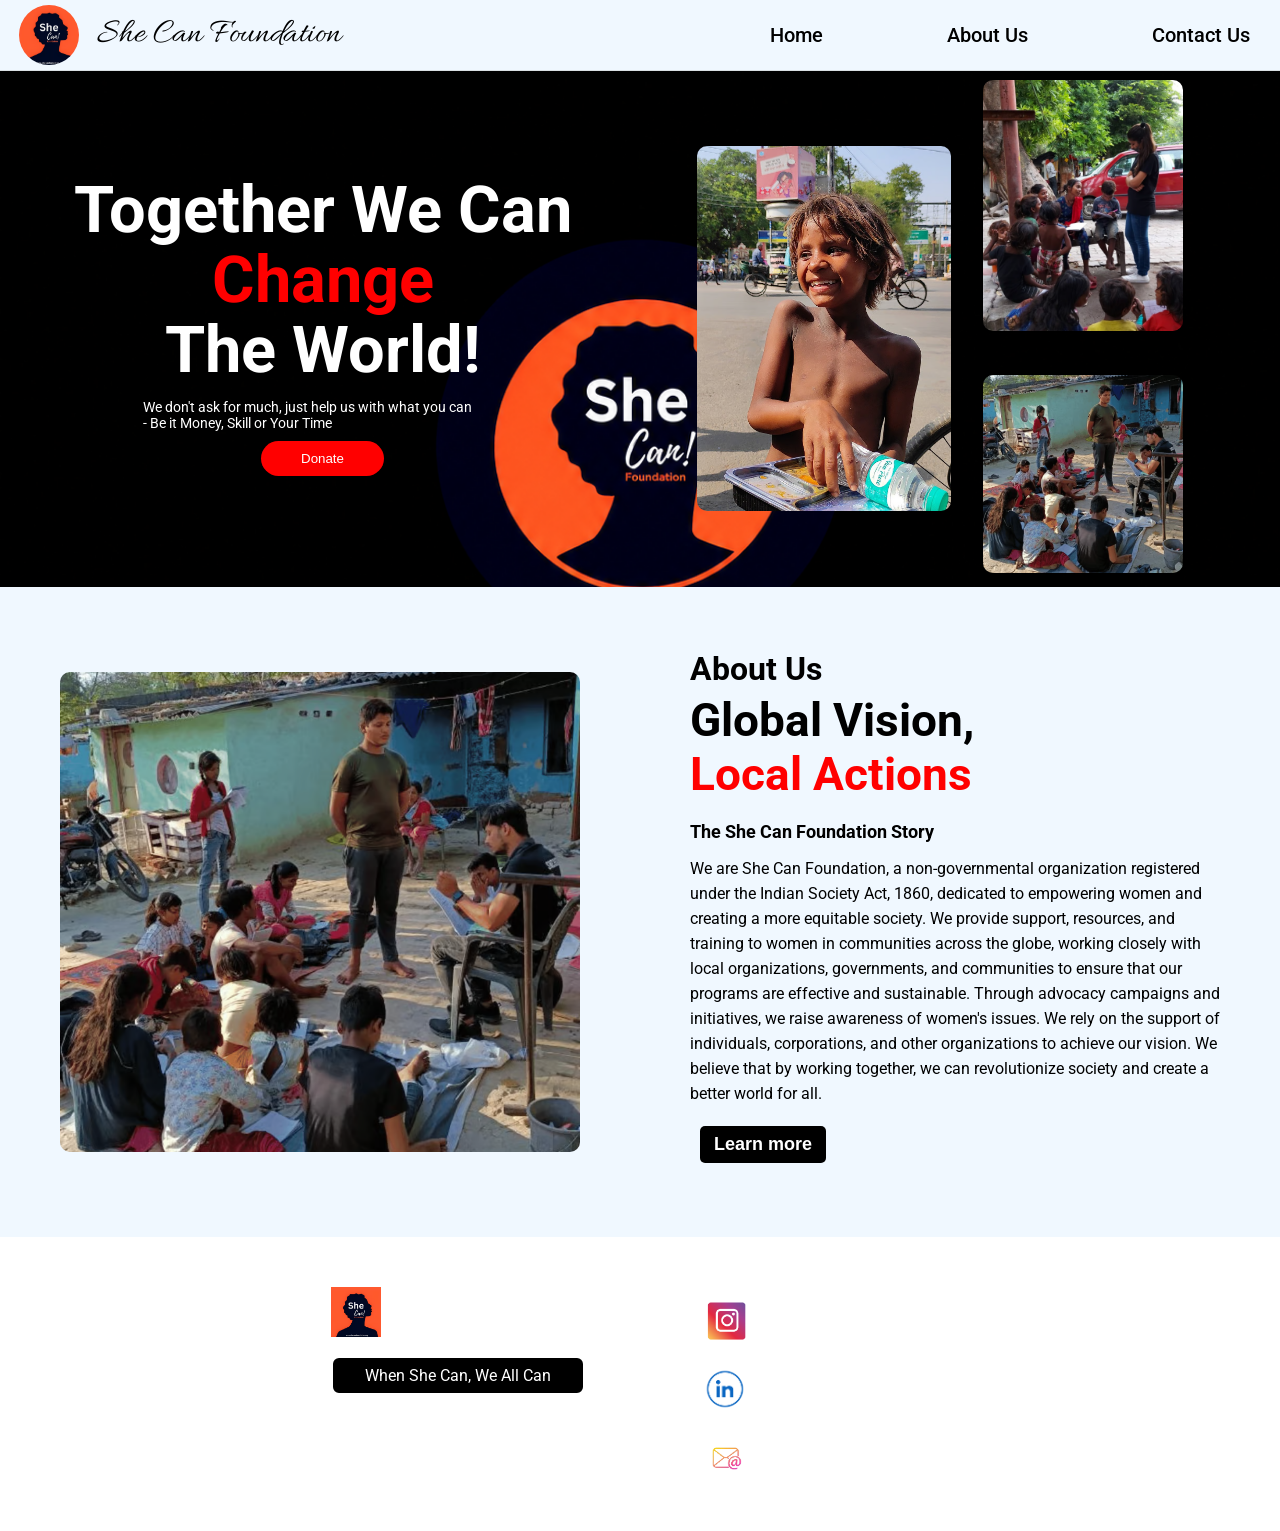
==== index.html @ 6b631140 "Update Website" ====
<!DOCTYPE html>
<html>
  <head>
    <title>She Can Foundation</title>
    <meta name="viewport" content="width=device-width, initial-scale=1.0">
    <link rel="preconnect" href="https://fonts.googleapis.com">
    <link rel="preconnect" href="https://fonts.gstatic.com" crossorigin>
    <link href="https://fonts.googleapis.com/css2?family=Allura&family=Edu+NSW+ACT+Cursive:wght@400..700&family=Roboto:ital,wght@0,100..900;1,100..900&display=swap" rel="stylesheet">
    <link rel="preconnect" href="https://fonts.googleapis.com">
    <link rel="preconnect" href="https://fonts.gstatic.com" crossorigin>
    <link href="https://fonts.googleapis.com/css2?family=Allura&family=Edu+NSW+ACT+Cursive:wght@400..700&family=Roboto:ital,wght@0,100..900;1,100..900&family=Satisfy&display=swap" rel="stylesheet">
    <link rel="stylesheet" href="assets/styles/header.css">
    <link rel="stylesheet" href="assets/styles/general.css">
    <link rel="stylesheet" href="assets/styles/introduction.css">
    <link rel="stylesheet" href="assets/styles/about.css">
    <link rel="stylesheet" href="assets/styles/footer.css">
  </head>
  <body>
    <header class="header">
      <div class="header-left-section">
        <div class="main-ngo-logo">
          <img class="main-logo" src="assets/logos/ngo-logo.png">
        </div>
        <div class="name-section">
          <p class="name">
            She Can Foundation
          </p>
        </div>
      </div>
      <div class="navigation">
        <a class="home-option" href="#home">
          Home
        </a>
        <a class="about-option" href="#about">
          About Us
        </a>
        <a class="contact-option" href="#contact">
          Contact Us
        </a>
      </div>
    </header>
    <div class="heading-section" id="home">
      <div class="left-section">
        <div class="intro">Together We Can <span style="color: red;">Change</span><br>The World!</div>
        <div class="intro-content">We don't ask for much, just help us with what you can<br>- Be it Money, Skill or Your Time</div>
        <div class="donate-button-section">
          <button class="donate-button">Donate</button>
        </div>
      </div>
      <div class="right-section">
        <div class="image-section-1">
          <img class="first-image" src="assets/images/image1.png">
        </div>
        <dic class="image-section-2">
          <div class="image-1">
            <img class="second-image" src="assets/images/image2.png">
          </div>
          <div class="image-2">
            <img class="third-image" src="assets/images/image3.png">
          </div>
        </div>
      </div>
    </div>
    <div class="about-section" id="about">
      <div class="about-info-container">
        <div class="about-left-section">
          <img class="about-image" src="assets/images/image3.png">
        </div>
        <div class="about-right-section">
          <div class="about-us">About Us</div>
          <h1 class="about-us-intro">Global Vision,<br><span style="color: red;">Local Actions</span></h1>
          <p class="story-title-section">The She Can Foundation Story</p>
          <p class="about-us-content">We are She Can Foundation, a non-governmental organization registered under the Indian Society Act, 1860, dedicated to empowering women and creating a more equitable society. We provide support, resources, and training to women in communities across the globe, working closely with local organizations, governments, and communities to ensure that our programs are effective and sustainable. Through advocacy campaigns and initiatives, we raise awareness of women's issues. We rely on the support of individuals, corporations, and other organizations to achieve our vision. We believe that by working together, we can revolutionize society and create a better world for all.</p>
          <div class="learn-more-section">
            <button class="learn-more-button">Learn more</button>
          </div>
        </div>
      </div>
    </div>
    <footer class="footer-container">
      <div class="footer">
        <div class="footer-left-section">
          <div class="ngo">
            <div class="logo-section"><img class="NGO-logo" src="assets/logos/ngo-logo.png"></div>
            <div class="ngo-name-section">She Can Foundation</div>
          </div>
          <div class="ngo-tag">
            <p class="ngo-tag-line">When She Can, We All Can</p>
          </div>
          <div class="contact-section">
            <p class="contact-text">Get In Touch</p>
            <p class="contact-info"><strong>Contact:</strong> +91 0000011111</p>
          </div>
        </div>
        <div class="footer-right-section">
          <div class="specific-link-container">
            <div class="link-icons">
              <img class="icons" src="assets/logos/instagram.png">
            </div>
            <a class="link" href="https://www.instagram.com/shecanfoundation.ngo/" target="_blank">Instagram</a>
          </div>
          <div class="specific-link-container">
            <div class="link-icons">
              <img class="icons" src="assets/logos/linkedin.png">
            </div>
            <a class="link" href="https://www.linkedin.com/company/shecanfoundation/" target="_blank">LinkedIn</a>
          </div>
          <div class="specific-link-container">
            <div class="link-icons">
              <img class="icons" src="assets/logos/email.png">
            </div>
            <p class="link" >president@shecanfoundation.org</p>
          </div>
        </div>
      </div>
    </footer>
  </body>
</html>
---- assets/styles/header.css ----
.header {
  background-color: aliceblue;
  display: flex;
  justify-content: space-between;
  align-items: center;
  height: 70px;
  position: fixed;
  z-index: 100;
  border-bottom-style: solid;
  border-bottom-width: 1px;
  border-bottom-color: rgb(218, 224, 228);
  top: 0;
  left: 0;
  right: 0;
}

.header-left-section {
  display: flex;
  flex-direction: row;
  width: 100%;
  max-width: 350px;
  align-items: center;
  justify-content: space-evenly;
  flex-shrink: 0;
  margin-left: 10px;
}

.main-ngo-logo {
  width: 60px;
  margin-top: 4px;
}

.main-logo {
  width: 100%;
  border-radius: 50px;
}

.navigation {
  width: 100%;
  max-width: 500px;
  display: flex;
  justify-content: space-between;
  align-items: center;
  vertical-align: center;
  margin-right: 20px;
  flex-shrink: 0;
}

@media (max-width: 768px) {
  .header {
    flex-direction: column;
    height: auto;
    padding: 10px;
  }
  
  

  .header-left-section {
    width: auto;
  }

  .navigation {
    margin: 10px 0;
  }
}

@media (max-width: 768px) {
  .navigation {
    width: auto;
    gap: 15px;
  }

  .name {
    font-size: 24px;
  }
}

.name-section {
  display: flex;
  align-items: center;
  justify-content: center;
  padding-left: 10px;
  padding-right: 10px;
}

.name {
  font-size: 35px;
  font-family: "Allura";
  font-weight: 400;
  text-align: center;
  cursor: pointer;
}

.name:hover {
  color: rgb(240, 12, 12);
}

.home-option,
.about-option,
.contact-option {
  font-size: 20px;
  font-weight: 500;
  padding-left: 10px;
  padding-right: 10px;
  text-decoration: none;
  color: black;
  transition: background-color 0.15s, color 0.15s, border-radius 0.15s, padding 0.15s;
  cursor: pointer;
}

.home-option:hover,
.about-option:hover,
.contact-option:hover {
  background-color: red;
  color: white;
  border-radius: 5px;
  padding: 4px 10px;
}
---- assets/styles/general.css ----
body {
  font-family: Roboto, Arial;
  margin: 0;
  height: 1000px;
  margin-top: 70px;
  background-image: url(../background/background.jpg);
  background-repeat: no-repeat;
  background-position: center;
  background-attachment: fixed;
  background-size: cover;
}

a {
  margin: 0;
}

@media (max-width: 520px) {
  body {
    margin-top: 100px;
  }
}

p {
  margin-top: 0;
  margin-bottom: 0;
}
---- assets/styles/introduction.css ----
.heading-section {
  display: grid;
  grid-template-columns: 1fr 1fr;
  column-gap: 50px;
}

.left-section {
  display: flex;
  flex-direction: column;
  align-items: center;
  justify-content: center;
  padding-top: 40px;
  padding-bottom: 35px;
}
.right-section {
  display: flex;
  flex-direction: row;
  margin-right: -20px;
}

.intro {
  margin-left: 30px;
  font-family: Roboto, Arial;
  font-size: 65px;
  color: white;
  font-weight: bold;
  line-height: 70px;
  text-align: center;
}
@media (max-width: 768px) {
  .heading-section {
    max-width: 500px;
  }
  
  .intro {
    align-items: center;
    font-size: 36px;
    max-width: 280px;
  }
}

.intro-content {
  font-size: 14px;
  color: white;
  margin-top: 14px;
  margin-bottom: 0px;
}

.donate-button-section {
  display: flex;
  margin-top: 10px;
  margin-bottom: 10px;
  margin-left: 30px;
}

.donate-button {
  background-color: red;
  color: white;
  font-weight: 500;
  padding: 10px 40px;
  border: none;
  border-radius: 20px;
  transition: background-color 0.15s, color 0.15s, box-shadow 0.15s, margin-left 0.15s, margin-right 0.15s, padding-left 0.15s, padding-right 0.15s, opactity 0.15s;
  cursor: pointer;
}

.donate-button:hover {
  background-color: white;
  font-weight: bold;
  color: black;
  box-shadow: 0px 0px 3px rgba(0, 0, 0, 0.3);
  margin-left: -10px;
  margin-right: -10px;
  padding-left: 50px;
  padding-right: 50px;
}

.donate-button:active {
  opacity: 0.4;
  color: black;
}

.image-section-1 {
  display: flex;
  flex: 1;
  justify-content: center;
  align-items: center;
  padding-top: 30px;
  padding-bottom: 30px;
  width: 350px;
}

.first-image {
  width: 80%;
  border-radius: 10px;
  transition: margin 0.2s;
}

.first-image:hover {
  margin-bottom: 20px;
  margin-top: -20px;
  margin-left: 15px;
  margin-right: -15px;
}

.image-section-2 {
  flex: 1;
  display: flex;
  flex-direction: column;
  justify-content: center;
  padding: 10px 0px;
}

.image-1,
.image-2 {
  width: 100%;
  max-width: 200px;
}

img {
  max-width: 100%;
  height: auto;
}

.image-1 {
  flex: 1;
  margin-bottom: 40px;
}

.second-image {
  width: 100%;
  border-radius: 10px;
  transition: margin 0.2s;
}

.second-image:hover {
  margin-right: 10px;
  margin-left: -10px;
  margin-top: -15px;
  margin-bottom: 15px;
}

.image-2 {
  flex: 1;
  width: 200px;
}

.third-image {
  width: 100%;
  border-radius: 10px;
  transition: margin 0.2s;
}

.third-image:hover {
  margin-right: -10px;
  margin-left: 10px;
  margin-top: -15px;
  margin-bottom: 15px;
}

@media (max-width: 768px) {
  .heading-section {
    grid-template-columns: 1fr;
    text-align: center;
  }

  .right-section {
    display: flex;
    justify-content: center;
    align-items: center;
    margin-right: 0;
  }

  .intro {
    font-size: 40px;
    line-height: 50px;
    margin-left: 0;
  }
}

@media (max-width: 768px) {
  .image-section-1 {
    width: 250px;
  }

  .image-1,
  .image-2 {
    width: 150px;
    margin-left: 30px;
  }
}
---- assets/styles/about.css ----
.about-section {
  background-color: aliceblue;
  display: flex;
  justify-content: space-around;
  align-items: center;
  min-height: 650px;
  height: auto;
}

.learn-more-section {
  margin-top: 20px;
  margin-bottom: 10px;
  margin-left: 10px;
  margin-right: -10px;
}

.learn-more-button {
  font-size: 18px;
  font-weight: bold;
}

.learn-more-button {
  background-color: black;
  color: white;
  padding: 8px 14px;
  border: none;
  border-radius: 5px;
  transition: background-color 0.15s, color 0.15s, padding 0.15s, margin 0.15s, border-style 0.15s, box-shadow 0.15s, border-width 0.15s, opacity 0.15s;
  cursor: pointer;
}

.learn-more-button:hover {
  background-color: white;
  color: black;
  padding-left: 24px;
  padding-right: 24px;
  margin-left: -10px;
  margin-right: -10px;
  border-style: solid;
  border-width: 1px;
  box-shadow: 4px 4px 3px rgba(0, 0, 0, 0.15);
}

.learn-more-button:active {
  margin-left: 1px;
  margin-top: 2px;
  box-shadow:none;
  opacity: 0.5;
}

.about-info-container {
  display: grid;
  grid-template-columns: 1fr 1fr;
  column-gap: 20px;
  padding: 20px;
}

@media (max-width: 768px) {
  .about-info-container {
    grid-template-columns: 1fr;
  }

  .about-section {
    height: auto;
  }

  .about-right-section {
    max-width: 100%;
    min-width: 0;
  }

  .about-us-intro {
    font-size: 32px;
  }
}

.about-left-section {
  display: flex;
  justify-content: center;
  align-items: center;
  padding: 40px 40px;
  margin-right: 10px;
}

.about-image {
  width: 100%;
  max-width: 100%;
  min-width: 0;
  height: 480px;
  object-fit: cover;
  object-position: top;
  border-radius: 10px;
  flex-shrink: 0;
  transition: margin 0.15s, box-shadow 0.15s;
}

.about-image:hover {
  margin-top: -25px;
  margin-bottom: 25px;
  box-shadow: -10px 10px 2px rgba(0, 0, 0, 0.25);
}

.about-right-section {
  padding: 20px 24px;
}

.about-right-section {
  width: 100%;
  max-width: 100%;
  min-width: 0;
  box-sizing: border-box;
  padding: 40px 40px;
}

@media (max-width: 768px) {
  .about-right-section {
    width: 100%;
    max-width: 100%;
    min-width: 0;
  }
}

.about-us {
  font-size: 32px;
  font-weight: bold;
}

.about-us-intro {
  font-size: 46px;
  margin-top: 5px;
  margin-bottom: 5px;
}

@media (max-width: 520px) {
  .about-us-intro {
    font-size: 32px;
    line-height: 1.2;
    word-wrap: break-word;
  }
}

.story-title-section {
  font-size: 18px;
  font-weight: bold;
  margin-top: 20px;
  margin-bottom: 14px;
}

.about-us-content {
  font-size: 16px;
  text-align: left;
  line-height: 25px;
  margin-top: 10px;
}
---- assets/styles/footer.css ----
.footer-container {
  display: flex;
  justify-content: space-around;
}

.footer {
  display: grid;
  grid-template-columns: 1fr 1fr;
  column-gap: 30px;
  margin-top: 10px;
}

.footer-left-section {
  display: flex;
  flex-direction: column;
  padding: 40px 40px 20px 40px; 
}

.ngo {
  display: flex;
  align-items: center;
  padding-left: 80px;
}

.logo-section {
  width: 50px;
  margin-right: 20px;
}

.NGO-logo {
  width: 100%;
}

.ngo-name-section {
  font-size: 20px;
  font-weight: 500;
  color: white;
}

.ngo-tag {
  display: flex;
  padding-left: 80px;
}

.ngo-tag-line {
  background-color: black;
  color: white;
  border-style: solid;
  border-color: white;
  border-width: 2px;
  padding: 8px 32px;
  margin-top: 15px;
  margin-bottom: 10px;
  border-radius: 8px;
}

.contact-section {
  padding-left: 81px;
}

.contact-text {
  font-size: 30px;
  font-weight: bold;
  color: white;
  margin-bottom: 10px;
}

.contact-info {
  padding-left: 1px;
  font-size: 20px;
  color: white;
}

.footer-right-section {
  display: flex;
  flex-direction: column;
  padding: 40px;
  width: 100%;
  max-width: 480px;
  min-width: 0;
  box-sizing: border-box;
}

.link-icons {
  width: 60px;
  margin-top: 4px;
  margin-right: 10px;
}

.icons {
  width: 100%;
}

.specific-link-container {
  display: flex;
  flex-direction: row;
  align-items: center;
}

.link {
  text-decoration: none;
  color: white;
}

@media (max-width: 768px) {
  .footer {
    grid-template-columns: 1fr;
  }

  .ngo,
  .ngo-tag {
    padding-left: 0px;
    display: flex;
    justify-content: center;
  }

  .contact-text {
    padding-left: 40px;
  }

  .contact-section {
    padding-left: 20px;
  }
}
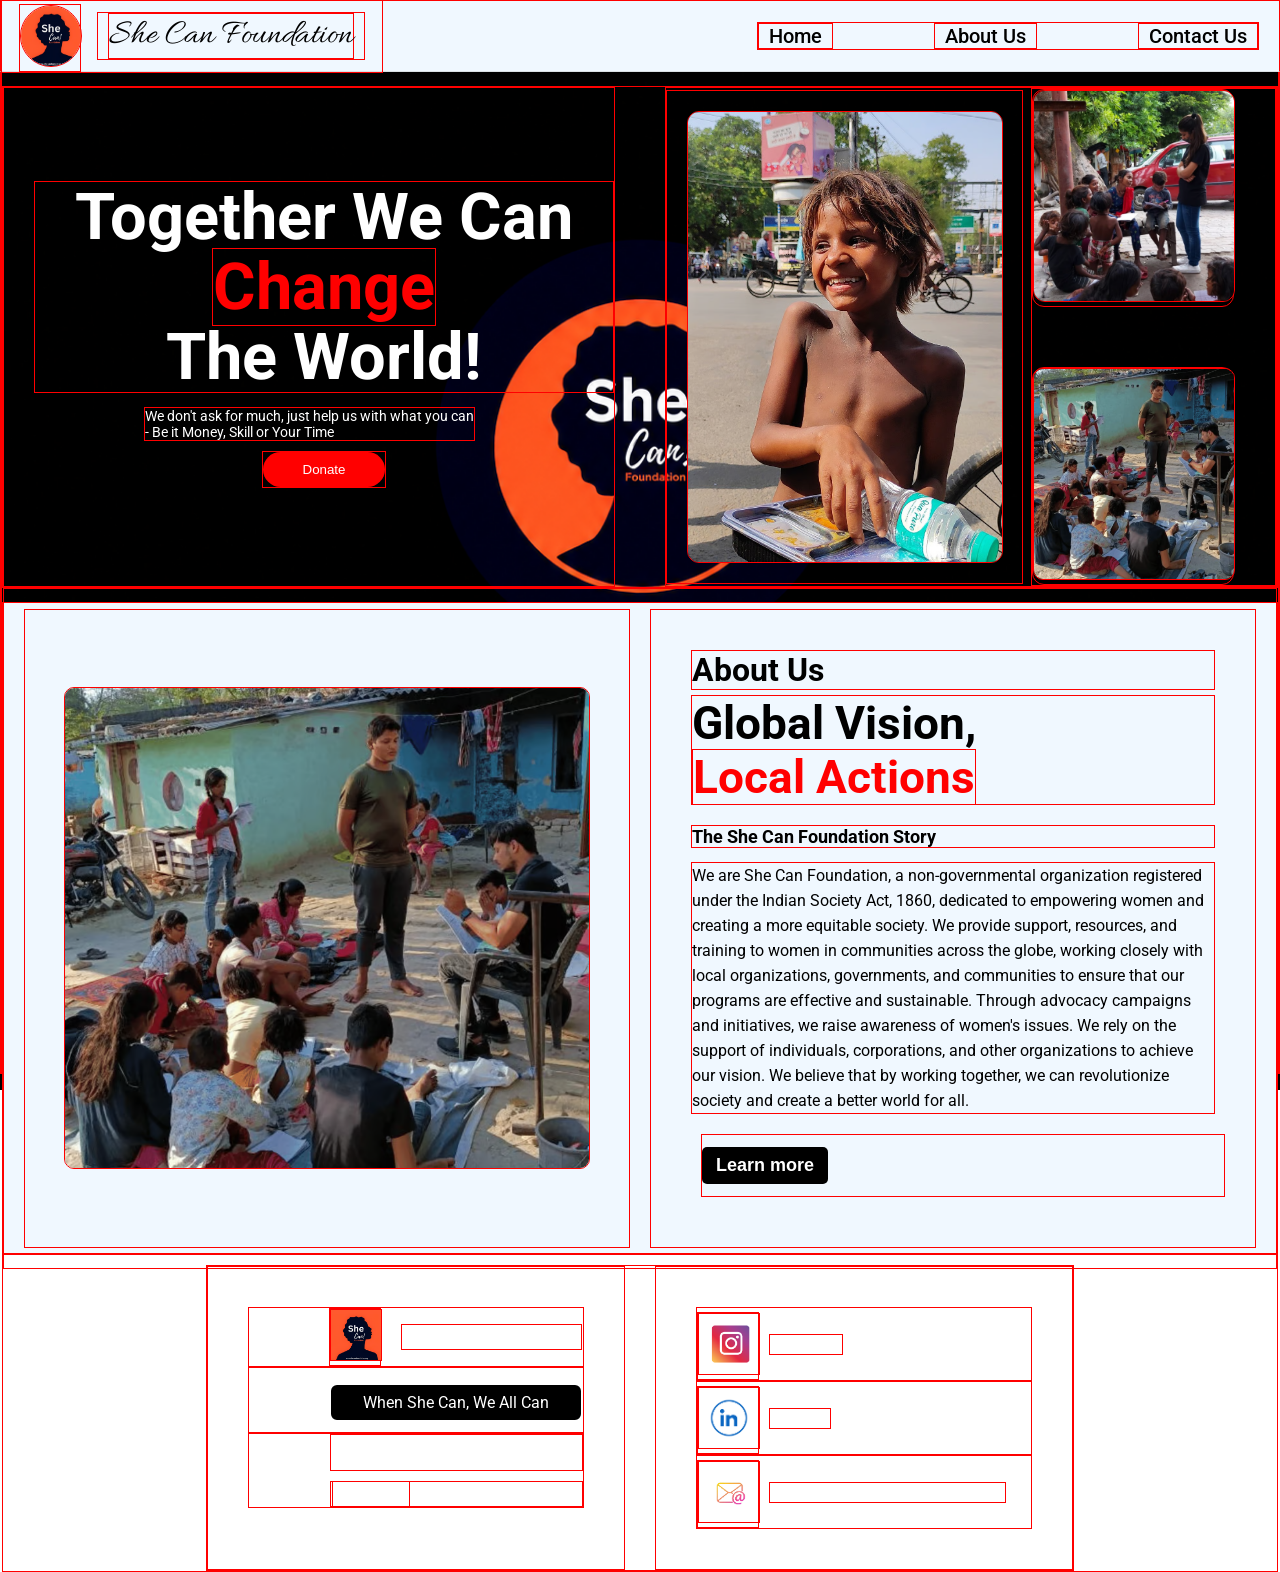
==== commit 09d22b3e: "Imporove website responsiveness" ====
--- a/index.html
+++ b/index.html
@@ -51,7 +51,7 @@
         <div class="image-section-1">
           <img class="first-image" src="assets/images/image1.png">
         </div>
-        <dic class="image-section-2">
+        <div class="image-section-2">
           <div class="image-1">
             <img class="second-image" src="assets/images/image2.png">
           </div>
--- a/assets/styles/header.css
+++ b/assets/styles/header.css
@@ -18,11 +18,10 @@
   display: flex;
   flex-direction: row;
   width: 100%;
-  max-width: 350px;
+  max-width: 380px;
   align-items: center;
   justify-content: space-evenly;
   flex-shrink: 0;
-  margin-left: 10px;
 }
 
 .main-ngo-logo {
@@ -50,10 +49,8 @@
   .header {
     flex-direction: column;
     height: auto;
-    padding: 10px;
+    padding-bottom: 10px;
   }
-  
-  
 
   .header-left-section {
     width: auto;
--- a/assets/styles/general.css
+++ b/assets/styles/general.css
@@ -24,3 +24,7 @@
   margin-top: 0;
   margin-bottom: 0;
 }
+
+* {
+  border: 1px solid red;
+}
--- a/assets/styles/introduction.css
+++ b/assets/styles/introduction.css
@@ -2,6 +2,8 @@
   display: grid;
   grid-template-columns: 1fr 1fr;
   column-gap: 50px;
+  margin-top: 14px;
+  margin-bottom: 14px;
 }
 
 .left-section {
@@ -14,8 +16,8 @@
 }
 .right-section {
   display: flex;
-  flex-direction: row;
-  margin-right: -20px;
+  align-items: center;
+  gap: 8px;
 }
 
 .intro {
@@ -82,18 +84,8 @@
 
 .image-section-1 {
   display: flex;
-  flex: 1;
-  justify-content: center;
-  align-items: center;
-  padding-top: 30px;
-  padding-bottom: 30px;
-  width: 350px;
-}
-
-.first-image {
-  width: 80%;
-  border-radius: 10px;
-  transition: margin 0.2s;
+  flex: 1.3;
+  padding: 20px;
 }
 
 .first-image:hover {
@@ -107,14 +99,22 @@
   flex: 1;
   display: flex;
   flex-direction: column;
-  justify-content: center;
-  padding: 10px 0px;
+  gap: 20px;
+}
+
+.first-image {
+  width: 100%;
+  height: 450px;
+  object-fit: cover;
+  transition: margin 0.2s;
+  border-radius: 12px;
 }
 
 .image-1,
 .image-2 {
   width: 100%;
   max-width: 200px;
+  border-radius: 12px;
 }
 
 img {
@@ -125,11 +125,15 @@
 .image-1 {
   flex: 1;
   margin-bottom: 40px;
-}
-
-.second-image {
-  width: 100%;
-  border-radius: 10px;
+  border-radius: 12px;
+}
+
+.second-image,
+.third-image {
+  width: 100%;
+  height: 210px;
+  object-fit: cover;
+  border-radius: 12px;
   transition: margin 0.2s;
 }
 
@@ -143,6 +147,7 @@
 .image-2 {
   flex: 1;
   width: 200px;
+  border-radius: 12px;
 }
 
 .third-image {
@@ -164,13 +169,6 @@
     text-align: center;
   }
 
-  .right-section {
-    display: flex;
-    justify-content: center;
-    align-items: center;
-    margin-right: 0;
-  }
-
   .intro {
     font-size: 40px;
     line-height: 50px;
@@ -179,13 +177,34 @@
 }
 
 @media (max-width: 768px) {
+  .right-section {
+    display: grid;
+    grid-template-columns: 1fr 0.8fr;
+    gap: 8px;
+  }
+
   .image-section-1 {
-    width: 250px;
+    padding-left: 15px;
+  }
+
+  .first-image {
+    width: 100%;
+    height: 220px;
+    object-fit: cover;
+    border-radius: 12px;
+    padding: 0px;
+  }
+
+  .second-image,
+  .third-image {
+    max-width: 200px;
+    width: 100%;
+    object-fit: cover;
   }
 
   .image-1,
   .image-2 {
-    width: 150px;
-    margin-left: 30px;
+    width: 85%;
+    border-radius: 12px;
   }
 }
--- a/assets/styles/about.css
+++ b/assets/styles/about.css
@@ -3,8 +3,7 @@
   display: flex;
   justify-content: space-around;
   align-items: center;
-  min-height: 650px;
-  height: auto;
+  height: 650px;
 }
 
 .learn-more-section {
@@ -12,6 +11,7 @@
   margin-bottom: 10px;
   margin-left: 10px;
   margin-right: -10px;
+  padding: 12px 0px;
 }
 
 .learn-more-button {
@@ -42,8 +42,10 @@
 }
 
 .learn-more-button:active {
-  margin-left: 1px;
+  margin-left: 2px;
   margin-top: 2px;
+  margin-right: -2px;
+  margin-bottom: -2px;
   box-shadow:none;
   opacity: 0.5;
 }
@@ -79,7 +81,6 @@
   justify-content: center;
   align-items: center;
   padding: 40px 40px;
-  margin-right: 10px;
 }
 
 .about-image {
@@ -92,6 +93,25 @@
   border-radius: 10px;
   flex-shrink: 0;
   transition: margin 0.15s, box-shadow 0.15s;
+}
+
+@media (max-width: 768px) {
+  .about-image {
+    height: auto;
+  }
+
+  .about-info-container {
+    place-items: center;
+  }
+
+  .about-left-section,
+  .about-right-section {
+    padding: 20px;
+  }
+
+  .learn-more-section {
+    padding-left: 40px;
+  }
 }
 
 .about-image:hover {
--- a/assets/styles/footer.css
+++ b/assets/styles/footer.css
@@ -121,4 +121,11 @@
   .contact-section {
     padding-left: 20px;
   }
+
+  .footer-left-section,
+  .footer-right-section {
+    padding: 20px;
+  }
 }
+
+
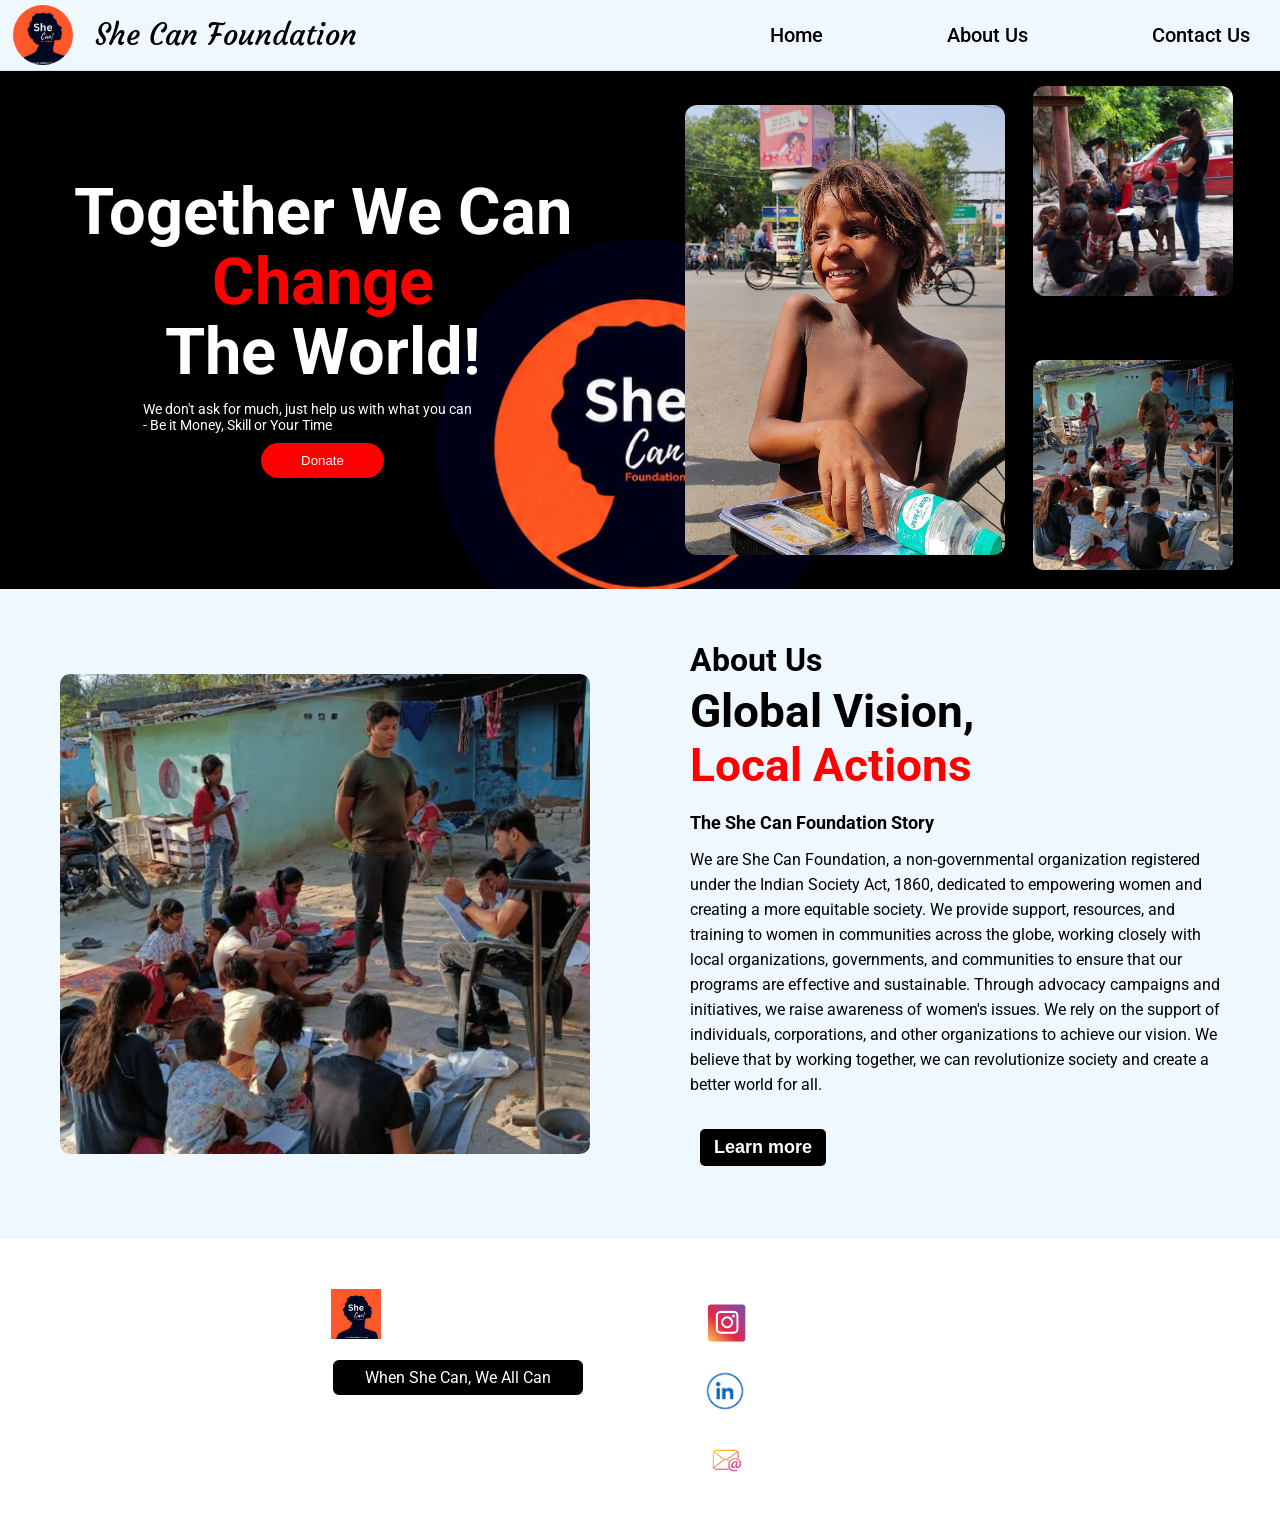
==== commit e20801f1: "resolved some errors" ====
--- a/index.html
+++ b/index.html
@@ -9,6 +9,9 @@
     <link rel="preconnect" href="https://fonts.googleapis.com">
     <link rel="preconnect" href="https://fonts.gstatic.com" crossorigin>
     <link href="https://fonts.googleapis.com/css2?family=Allura&family=Edu+NSW+ACT+Cursive:wght@400..700&family=Roboto:ital,wght@0,100..900;1,100..900&family=Satisfy&display=swap" rel="stylesheet">
+    <link rel="preconnect" href="https://fonts.googleapis.com">
+    <link rel="preconnect" href="https://fonts.gstatic.com" crossorigin>
+    <link href="https://fonts.googleapis.com/css2?family=Allura&family=Courgette&family=Edu+NSW+ACT+Cursive:wght@400..700&family=Roboto:ital,wght@0,100..900;1,100..900&family=Satisfy&display=swap" rel="stylesheet">
     <link rel="stylesheet" href="assets/styles/header.css">
     <link rel="stylesheet" href="assets/styles/general.css">
     <link rel="stylesheet" href="assets/styles/introduction.css">
@@ -77,7 +80,7 @@
         </div>
       </div>
     </div>
-    <footer class="footer-container">
+    <footer class="footer-container" id="contact">
       <div class="footer">
         <div class="footer-left-section">
           <div class="ngo">
--- a/assets/styles/header.css
+++ b/assets/styles/header.css
@@ -81,9 +81,8 @@
 }
 
 .name {
-  font-size: 35px;
-  font-family: "Allura";
-  font-weight: 400;
+  font-size: 30px;
+  font-family: Courgette, Satisfy;
   text-align: center;
   cursor: pointer;
 }
--- a/assets/styles/general.css
+++ b/assets/styles/general.css
@@ -2,7 +2,7 @@
   font-family: Roboto, Arial;
   margin: 0;
   height: 1000px;
-  margin-top: 70px;
+  margin-top: 85px;
   background-image: url(../background/background.jpg);
   background-repeat: no-repeat;
   background-position: center;
@@ -16,7 +16,7 @@
 
 @media (max-width: 520px) {
   body {
-    margin-top: 100px;
+    margin-top: 130px;
   }
 }
 
@@ -25,6 +25,3 @@
   margin-bottom: 0;
 }
 
-* {
-  border: 1px solid red;
-}
--- a/assets/styles/introduction.css
+++ b/assets/styles/introduction.css
@@ -2,7 +2,6 @@
   display: grid;
   grid-template-columns: 1fr 1fr;
   column-gap: 50px;
-  margin-top: 14px;
   margin-bottom: 14px;
 }
 
